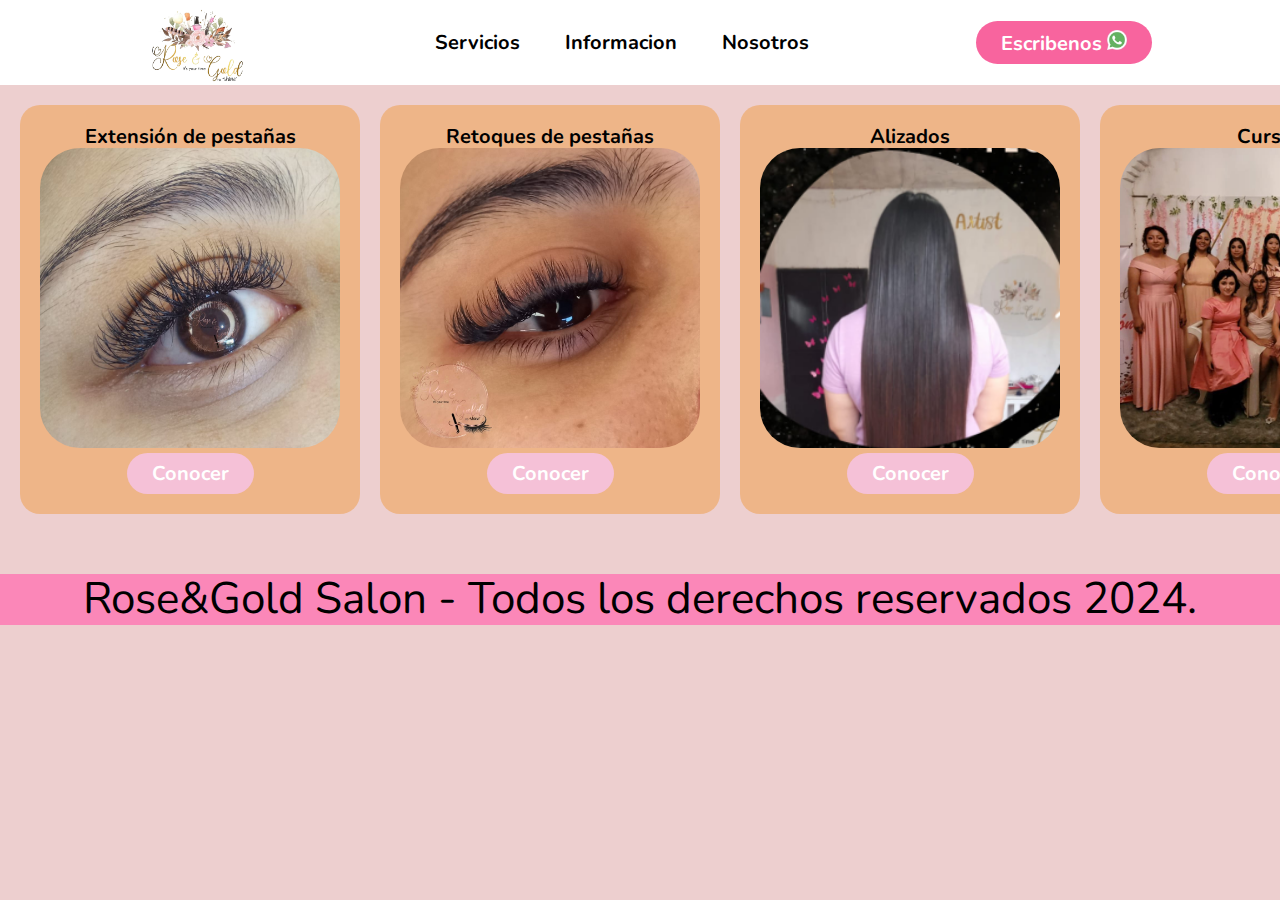
==== index.html @ b75afcfd "Add files via upload" ====
<!DOCTYPE html>
<html lang="es">
<head>
    <meta charset="UTF-8">
    <meta name="viewport" content="width=device-width, initial-scale=1.0">
    <title>Rose&Gold</title>
    <link rel="stylesheet" href="css/normalize.css">
    <link rel="stylesheet" href="css/style.css">
</head>
<body>
    <header class="header">
        <div class="logo">
            <img src="img/logo.png" alt="Logo de marca" class="logo">
        </div>
        <nav>
            <ul class="nav-links">
                <li><a href="index.html">Servicios</a></li>
                <li><a href="informacion.html">Informacion</a></li>
                <li><a href="nosotros.html">Nosotros</a></li>
            </ul>
        </nav>
        <a href="https://api.whatsapp.com/send/?phone=+50245018685" class="btn"><button>Escribenos <img src="img/whatsapp.png" class="whatsapp"></button></a>
    </header>
    <div class="grid-servicios">
        <div class="servicios-list">
            <h2>Extensión de pestañas</h2>
            <img src="img/extension.jpg">
            <a href="extencion.html"><button>Conocer</button></a>
        </div>
        <div class="servicios-list">
            <h2>Retoques de pestañas</h2>
            <img src="img/retoque.jpg">
            <a href="retoques.html"><button>Conocer</button></a>
        </div>
        <div class="servicios-list">
            <h2>Alizados</h2>
            <img src="img/alisado.png">
            <a href="alizados.html"><button>Conocer</button></a>
        </div>
        <div class="servicios-list">
            <h2>Cursos</h2>
            <img src="img/cursos.jpg">
            <a href="cursos.html"><button>Conocer</button></a>
        </div>
    </div>
    <footer class="footer">
        <p class="footer_texto">Rose&Gold Salon - Todos los derechos reservados 2024.</p>
    </footer>
</body>
</html>
---- css/style.css ----
@import url('https://fonts.googleapis.com/css2?family=Nunito:ital@0;1&display=swap');
@import url('https://fonts.googleapis.com/css2?family=Nunito:ital,wght@0,700;1,700&display=swap');
@import url('https://fonts.googleapis.com/css2?family=Lato:ital,wght@0,100;0,300;0,400;0,700;0,900;1,100;1,300;1,400;1,700;1,900&family=Nunito:ital@0;1&family=Platypi:ital,wght@0,300..800;1,300..800&family=Staatliches&display=swap');

*{
    box-sizing: border-box;
    margin: 0;
    padding: 0;
    font-family: "Nunito", sans-serif;
    font-size: 20px;
}
body{
    background-color: #edcfcf;
}

.header{
    background-color: #fff;
    display: flex;
    justify-content: space-between;
    align-items: center;
    height: 85px;
    padding: 5px 10%;
}

.header .logo{
    cursor: pointer;
}

.logo img{
    height: 7rem;
    width: auto;
    transition: all 0.3s;
}

.header .logo img:hover{
    transform: scale(1.2);
}

.header .nav-links{
    list-style: none;
}

.header .nav-links li{
    display: inline-block;
    padding: 0 20px;
    transition: all 0.3s;
}
.header .nav-links li:hover{
    transform: scale(1.1);
}

.header .nav-links a{
    font-size: 700;
    color: black;
    text-decoration: none;
    font-weight: bold;
}

.header .nav-links li a:hover{
    color: #ece2ae;
}

.header .btn button{
    font-weight: 700;
    color: #fff;
    padding: 9px 25px;
    background: #f8649e;
    border: none;
    border-radius: 50px;
    cursor: pointer;
    transition: all 0.3s ease 0s;
}

.header .btn button:hover{
    background-color: #f5c1d7;
    color: #fff;
    transform: scale(1.2);
}

.titulo h1{
    padding-top: 1rem;
    text-align: center;
    font-family: platypi;
    font-size: 5vh;
}
.grid{
    display: grid;
    grid-template-columns: repeat(2,1fr);
    gap: 4rem;
}
.redes{
    text-align: center;
    align-content: center;
}
.redes img{
    width: 1rem;
}
.redes a {
    text-decoration: none;
    color: #000;
}

.titulo-info{
    font-size: 2rem;
    font-family: Arial, Helvetica, sans-serif;
    text-align: center;
}

.mapa p{
    font-family: Arial, Helvetica, sans-serif;
}

.grid-servicios{
    display: grid;
    grid-template-columns: repeat(4, 1fr);
    column-gap: 1rem;
    padding: 1rem;
    text-align: center;
    align-items: stretch;
}
.servicios-list{
    background-color: #eeb588;
    border-radius: 1rem;
    padding: 1rem;
}
.servicios-list button{
    border: none;
    border-radius: 1rem;
    padding: 0.5rem;
    background-color: #f5c1d7;
}
.servicios-list button{
    font-weight: 700;
    color: #fff;
    padding: 9px 25px;
    background: #f5c1d7;
    border: none;
    border-radius: 50px;
    cursor: pointer;
    transition: all 0.3s ease 0s;
}
.servicios-list button:hover{
    background-color: #f8649e;
    color: #fff;
    transform: scale(1.2);
}
.cursos button{
    font-weight: 700;
    color: #fff;
    padding: 9px 25px;
    background: #fb87b8;
    border: none;
    border-radius: 50px;
    cursor: pointer;
    transition: all 0.3s ease 0s;
}
.cursos button:hover{
    background-color: #ff3a89;
    color: #fff;
    transform: scale(1.2);
}
.servicios-list img{
    width: 15rem;
    border-radius: 2rem;
}
.grid-extencionesVol{
    display: grid;
    grid-template-columns: repeat(5,1fr);
    column-gap: 0.5rem;
}
.extencionesClasica{
    text-align: center;
}
.tipos{
    text-align: center;
    padding: 1rem;
}
.div-productos{
    background-color: #eeb588;
    border-radius: 1rem;
    text-align: center;
    padding: 1rem;
    padding-left: 1rem;

}
.div-productos img{
    width: 10rem;
}
.grid-extencionesRuso{
    display: grid;
    grid-template-columns: repeat(3,1fr);
    column-gap: 0.5rem;
}
.grid-extencionesMega{
    display: grid;
    grid-template-columns: repeat(4,1fr);
    column-gap: 0.5rem;
}
.extras{
    display: grid;
    grid-template-columns: repeat(2,1fr);
    column-gap: 0.5rem;
    padding-top: 2rem;
}
.mega{
    width: 10rem;
    border-radius: 1.5rem;
}
.grid-express{
    display: grid;
    grid-template-columns: repeat(2,1fr);
    column-gap: 1rem;
}

.info{
    padding: 1rem;
    text-align: center;
    align-content: center;
}
.carrera{
    text-align: center;
    padding: 1rem;
}
.foto{
    grid-column: 1 /3;
}
.foto img{
    border-radius: 2rem;
    width: 10rem;
}
.cursos{
    display: flex;
    align-items: stretch;
    column-gap: 5rem;
    justify-content: center;
    padding-top: 3rem;
    text-align: center;
}
.cursosimg{
    width: 15rem;
}
.footer {
    background-color: #fb87b8;
    padding: 1 rem 0;
    margin-top: 2rem;
}

.footer_texto {
    text-align: center;
    font-size: 2.2rem;
}
.whatsapp{
    width: 1rem;
}
.local img{
    width: 15rem;
    border-radius: 2rem;
}
.local{
    grid-column: 1 / 3;
    text-align: center;
}
.productos{
    font-family: Arial, Helvetica, sans-serif;
    font-size: 2rem;
    font-weight: bold;
    color: #fff;
}
.precio{
    font-family: Arial, Helvetica, sans-serif;
    font-size: 1rem;
    font-weight: bold;
    background-color: #f8649e;
    border-radius: 2rem;
    color: #fff;
}
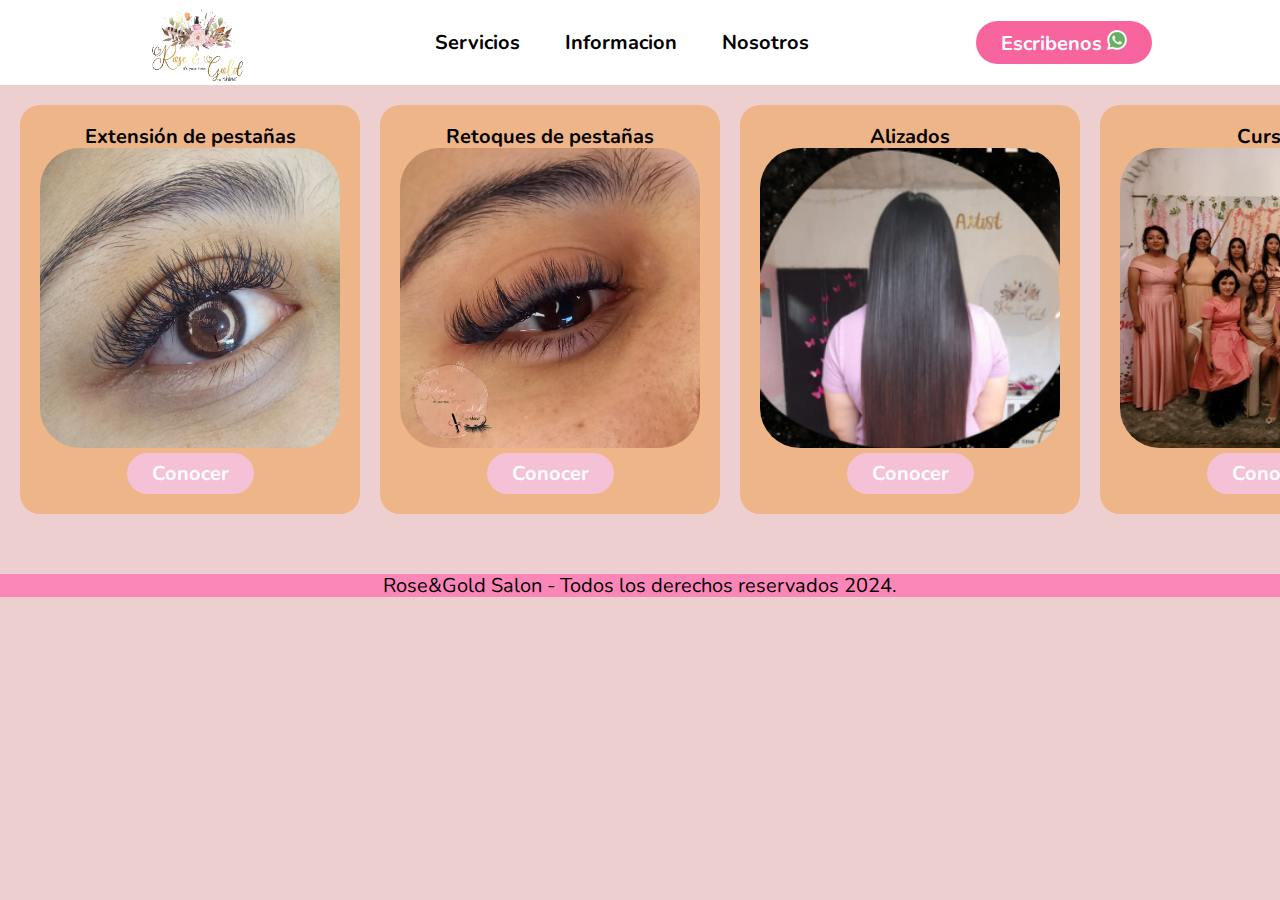
==== commit 90dbbe7d: "Add files via upload" ====
--- a/index.html
+++ b/index.html
@@ -6,6 +6,7 @@
     <title>Rose&Gold</title>
     <link rel="stylesheet" href="css/normalize.css">
     <link rel="stylesheet" href="css/style.css">
+    <link rel="icon" type="img/png" href="img/logo.png">
 </head>
 <body>
     <header class="header">
@@ -19,7 +20,7 @@
                 <li><a href="nosotros.html">Nosotros</a></li>
             </ul>
         </nav>
-        <a href="https://api.whatsapp.com/send/?phone=+50245018685" class="btn"><button>Escribenos <img src="img/whatsapp.png" class="whatsapp"></button></a>
+        <a href="https://api.whatsapp.com/send/?phone=50245018685" class="btn"><button>Escribenos <img src="img/whatsapp.png" class="whatsapp"></button></a>
     </header>
     <div class="grid-servicios">
         <div class="servicios-list">
--- a/css/style.css
+++ b/css/style.css
@@ -241,13 +241,13 @@
 }
 .footer {
     background-color: #fb87b8;
-    padding: 1 rem 0;
+    padding: 0.5 rem 0;
     margin-top: 2rem;
 }
 
 .footer_texto {
     text-align: center;
-    font-size: 2.2rem;
+    font-size: 1rem;
 }
 .whatsapp{
     width: 1rem;
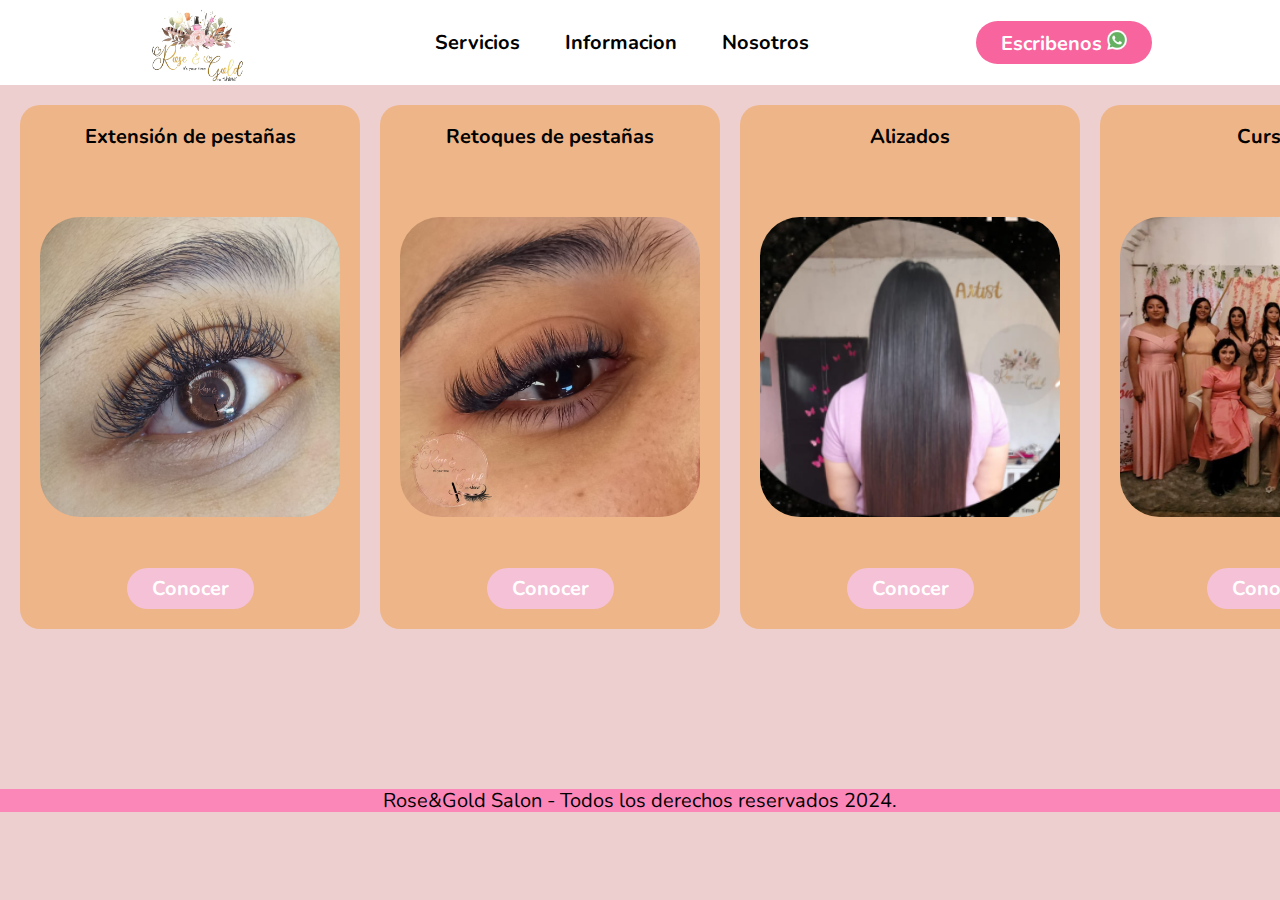
==== commit 00cabc84: "Add files via upload" ====
--- a/index.html
+++ b/index.html
@@ -22,28 +22,54 @@
         </nav>
         <a href="https://api.whatsapp.com/send/?phone=50245018685" class="btn"><button>Escribenos <img src="img/whatsapp.png" class="whatsapp"></button></a>
     </header>
+    <main class="servicios-text">
     <div class="grid-servicios">
         <div class="servicios-list">
             <h2>Extensión de pestañas</h2>
+            <br>
+            <br>
+            <br>
             <img src="img/extension.jpg">
+            <br>
+            <br>
+            <br>
             <a href="extencion.html"><button>Conocer</button></a>
         </div>
         <div class="servicios-list">
             <h2>Retoques de pestañas</h2>
+            <br>
+            <br>
+            <br>
             <img src="img/retoque.jpg">
+            <br>
+            <br>
+            <br>
             <a href="retoques.html"><button>Conocer</button></a>
         </div>
         <div class="servicios-list">
             <h2>Alizados</h2>
+            <br>
+            <br>
+            <br>
             <img src="img/alisado.png">
+            <br>
+            <br>
+            <br>
             <a href="alizados.html"><button>Conocer</button></a>
         </div>
         <div class="servicios-list">
             <h2>Cursos</h2>
+            <br>
+            <br>
+            <br>
             <img src="img/cursos.jpg">
+            <br>
+            <br>
+            <br>
             <a href="cursos.html"><button>Conocer</button></a>
         </div>
     </div>
+    </main>
     <footer class="footer">
         <p class="footer_texto">Rose&Gold Salon - Todos los derechos reservados 2024.</p>
     </footer>
--- a/css/style.css
+++ b/css/style.css
@@ -242,7 +242,8 @@
 .footer {
     background-color: #fb87b8;
     padding: 0.5 rem 0;
-    margin-top: 2rem;
+    margin-top: 7rem;
+    
 }
 
 .footer_texto {
@@ -273,4 +274,4 @@
     background-color: #f8649e;
     border-radius: 2rem;
     color: #fff;
-}+}
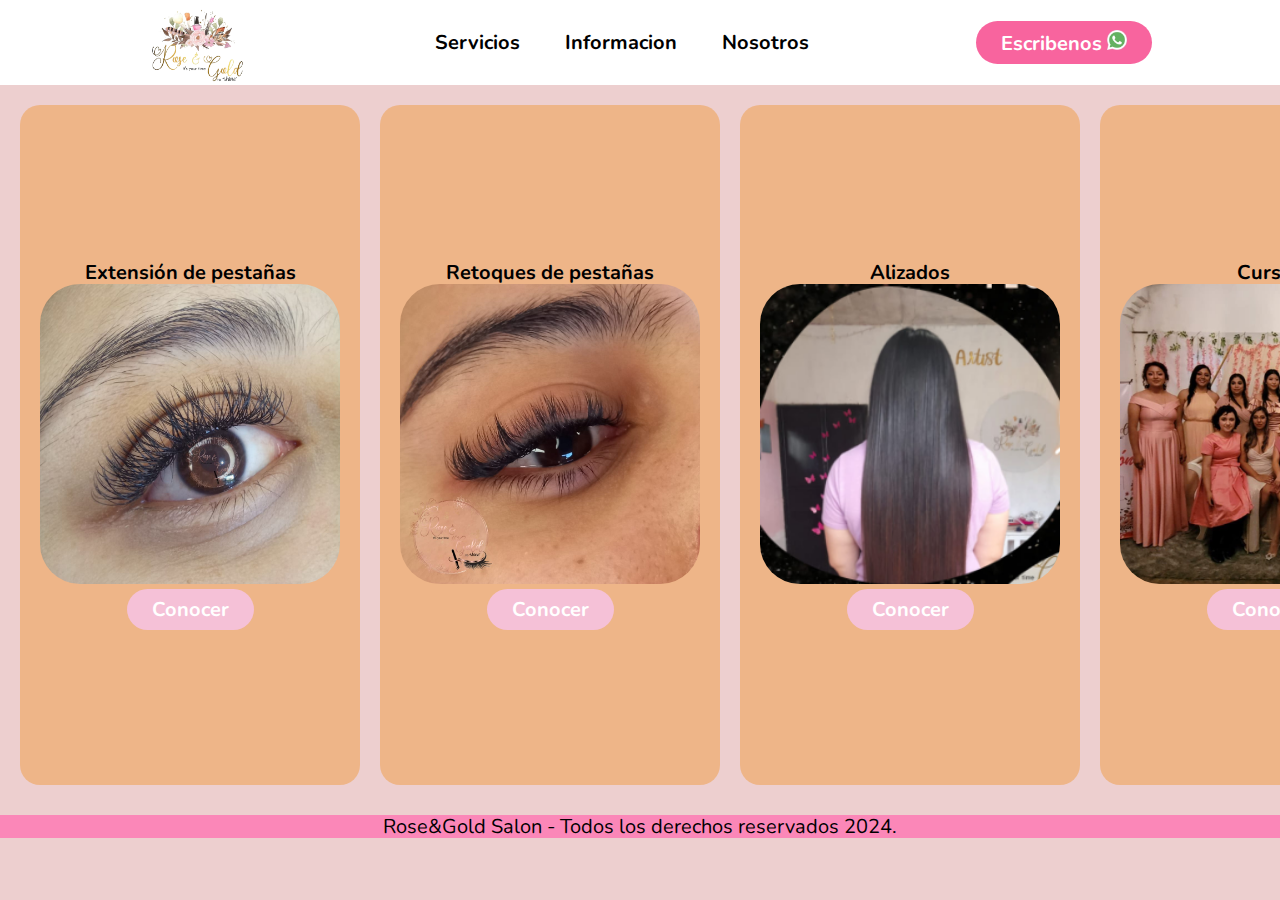
==== commit ead3e5ac: "Add files via upload" ====
--- a/index.html
+++ b/index.html
@@ -26,46 +26,22 @@
     <div class="grid-servicios">
         <div class="servicios-list">
             <h2>Extensión de pestañas</h2>
-            <br>
-            <br>
-            <br>
             <img src="img/extension.jpg">
-            <br>
-            <br>
-            <br>
             <a href="extencion.html"><button>Conocer</button></a>
         </div>
         <div class="servicios-list">
             <h2>Retoques de pestañas</h2>
-            <br>
-            <br>
-            <br>
             <img src="img/retoque.jpg">
-            <br>
-            <br>
-            <br>
             <a href="retoques.html"><button>Conocer</button></a>
         </div>
         <div class="servicios-list">
             <h2>Alizados</h2>
-            <br>
-            <br>
-            <br>
             <img src="img/alisado.png">
-            <br>
-            <br>
-            <br>
             <a href="alizados.html"><button>Conocer</button></a>
         </div>
         <div class="servicios-list">
             <h2>Cursos</h2>
-            <br>
-            <br>
-            <br>
             <img src="img/cursos.jpg">
-            <br>
-            <br>
-            <br>
             <a href="cursos.html"><button>Conocer</button></a>
         </div>
     </div>
--- a/css/style.css
+++ b/css/style.css
@@ -117,11 +117,13 @@
     padding: 1rem;
     text-align: center;
     align-items: stretch;
+    height: 80vh;
 }
 .servicios-list{
     background-color: #eeb588;
     border-radius: 1rem;
     padding: 1rem;
+    align-content: center;
 }
 .servicios-list button{
     border: none;
@@ -242,7 +244,7 @@
 .footer {
     background-color: #fb87b8;
     padding: 0.5 rem 0;
-    margin-top: 7rem;
+    margin-top: 0.5rem;
     
 }
 
